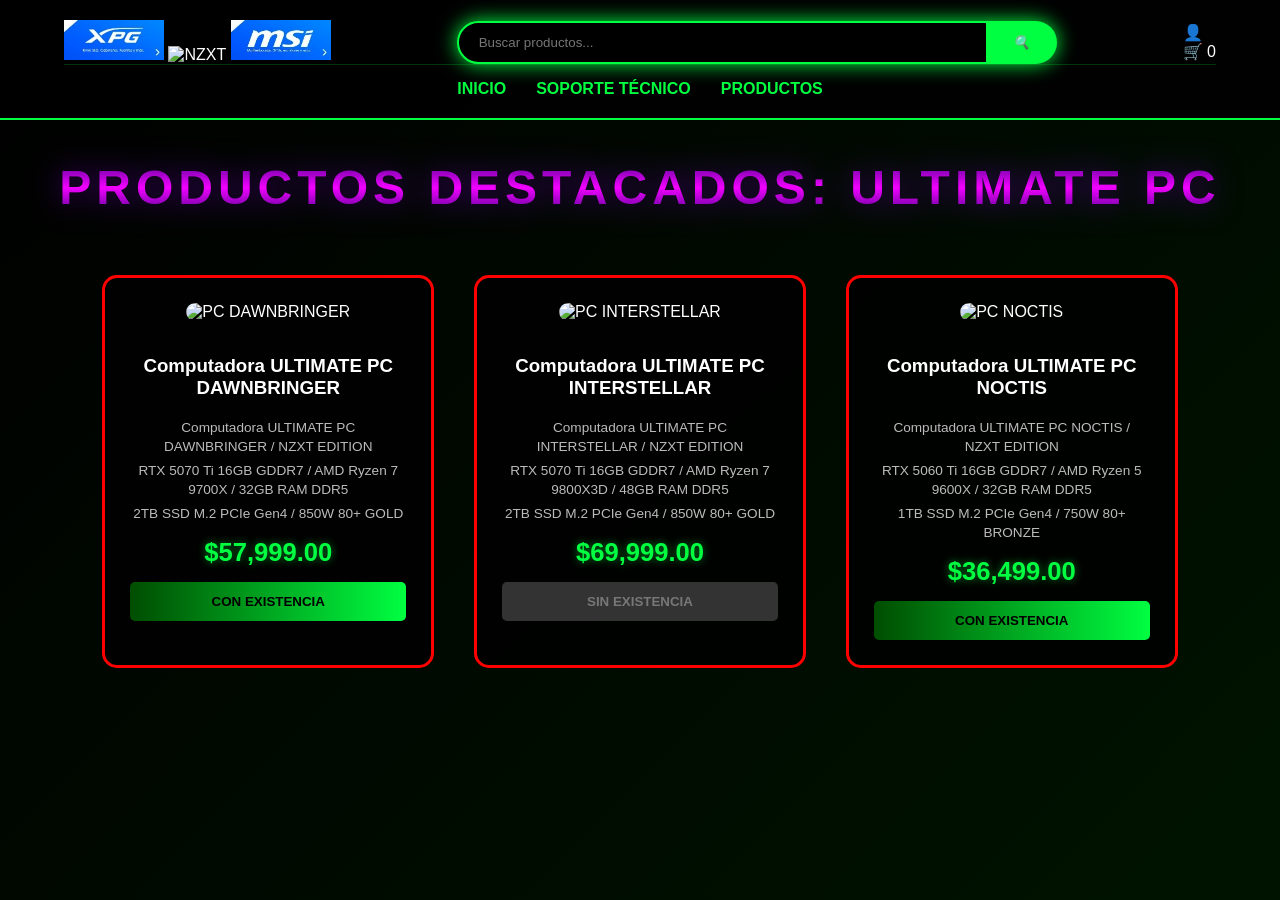
==== UltimatePC.html @ 89a64c2a "Add files via upload" ====
<!DOCTYPE html>
<html lang="es">
<head>
    <meta charset="UTF-8">
    <meta name="viewport" content="width=device-width, initial-scale=1.0">
    <title>Tienda de Hardware - E-commerce</title>
    <link rel="stylesheet" href="UltimatePc.css">
</head>

<body>

    <header>
        <nav class="top-nav">
            <div class="logos-marcas">
                <img src="xpg-publicidad.jpg" alt="XPG" width="100">
                <img src="nzxt-Publicidad.jpg" alt="NZXT" width="100">
                <img src="msi-publicidad.jpg" alt="MSI" width="100">
            </div>

            <div class="search-container">
                <input type="text" id="searchInput" placeholder="Buscar productos...">
                <button onclick="searchProduct()"><i class="fas fa-search">🔍</i></button>
            </div>

            <div class="user-cart">
                <div class="user-icon">👤</div>
                <div class="cart-container" onclick="toggleCart()">
                    <span class="cart-icon">🛒</span>
                    <span id="cart-count">0</span>   
                </div>
            </div>
        </nav>

        <nav class="main-menu">
            <ul>
                <li><a href="index.html">INICIO</a></li>
                <li><a href="soporte.html">Soporte Técnico</a></li>
                <li><a href="Productos.html">PRODUCTOS</a></li>
            </ul>
        </nav>
    </header>
    
    <main>
        <div class="contenedor-centrado">
            <h2 class="section-title">PRODUCTOS DESTACADOS: ULTIMATE PC</h2>
        </div>
       
        <div class="product-grid">
            <div class="product-card">
                <img src="Computadora-ULTIMATE-PC-DAWNBRINGER-1.png" alt="PC DAWNBRINGER" width="200">
                <div class="product-info">
                    <h3>Computadora ULTIMATE PC DAWNBRINGER</h3>
                    <p class="specs">Computadora ULTIMATE PC DAWNBRINGER / NZXT EDITION</p>
                    <p class="specs">RTX 5070 Ti 16GB GDDR7 / AMD Ryzen 7 9700X / 32GB RAM DDR5</p>
                    <p class="specs">2TB SSD M.2 PCIe Gen4 / 850W 80+ GOLD</p>
                    <p class="price">$57,999.00</p>
                    <button class="btn-buy" onclick="addToCart()">CON EXISTENCIA</button>
                </div>
            </div>

            <div class="product-card">
                <img src="Computadora-ULTIMATE-PC-INTERSTELLAR.png" alt="PC INTERSTELLAR" width="200">
                <div class="product-info">
                    <h3>Computadora ULTIMATE PC INTERSTELLAR</h3>
                    <p class="specs">Computadora ULTIMATE PC INTERSTELLAR / NZXT EDITION</p>
                    <p class="specs">RTX 5070 Ti 16GB GDDR7 / AMD Ryzen 7 9800X3D / 48GB RAM DDR5</p>
                    <p class="specs">2TB SSD M.2 PCIe Gen4 / 850W 80+ GOLD</p>
                    <p class="price">$69,999.00</p>
                    <button class="btn-buy" style="cursor: default;" disabled>SIN EXISTENCIA</button>
                </div>
            </div>

            <div class="product-card">
                <img src="Computadora-ULTIMATE-PC-NOCTIS.png" alt="PC NOCTIS" width="200">
                <div class="product-info">
                    <h3>Computadora ULTIMATE PC NOCTIS</h3>
                    <p class="specs">Computadora ULTIMATE PC NOCTIS / NZXT EDITION</p>
                    <p class="specs"> RTX 5060 Ti 16GB GDDR7 / AMD Ryzen 5 9600X / 32GB RAM DDR5</p>
                    <p class="specs">1TB SSD M.2 PCIe Gen4 / 750W 80+ BRONZE</p>
                    <p class="price">$36,499.00</p>
                    <button class="btn-buy" onclick="addToCart()">CON EXISTENCIA</button>
                </div>
            </div>
        </div>
    </main>

    <script>
        let cartCount = 0;
        function addToCart() {
            cartCount++;
            document.getElementById('cart-count').innerText = cartCount;
            alert("Producto añadido al carrito");
        }

        function searchProduct() {
            let query = document.getElementById('searchInput').value;
            alert("Buscando: " + query);
        }

        function toggleCart() {
            alert("Tienes " + cartCount + " productos en tu carrito.");
        }
    </script>
</body>
</html>
---- UltimatePc.css ----
/* --- Animación para el fondo metálico movible --- */
@keyframes fluidMetal {
    0% { background-position: 0% 50%; }
    50% { background-position: 100% 50%; }
    100% { background-position: 0% 50%; }
}

/* --- Animación para el marco RGB de las tarjetas --- */
@keyframes rgbBorder {
    0% { border-color: #ff0000; box-shadow: 0 0 15px #ff0000; }
    33% { border-color: #00ff00; box-shadow: 0 0 15px #00ff00; }
    66% { border-color: #0000ff; box-shadow: 0 0 15px #0000ff; }
    100% { border-color: #ff0000; box-shadow: 0 0 15px #ff0000; }
}

/* Configuración General */
body {
    background: linear-gradient(-45deg, #000000, #003300, #001a00, #000000);
    background-size: 400% 400%;
    animation: fluidMetal 12s ease infinite;
    color: #ffffff;
    font-family: 'Segoe UI', Tahoma, Geneva, Verdana, sans-serif;
    margin: 0;
    padding: 0;
    min-height: 100vh;
    overflow-x: hidden;
}

/* Header y Navegación (Se mantiene intacto) */
header {
    background-color: rgba(0, 0, 0, 0.9); 
    border-bottom: 2px solid #00ff41;
    padding: 20px 5%;
}

.top-nav {
    display: flex;
    justify-content: space-between;
    align-items: center;
    width: 100%;
    gap: 40px;
}

/* --- BARRA DE BÚSQUEDA --- */
.search-container {
    display: flex;
    flex: 1;
    max-width: 600px;
    filter: drop-shadow(0 0 10px #00ff41);
}

.search-container input {
    flex: 1;
    padding: 12px 20px;
    border-radius: 25px 0 0 25px;
    border: 2px solid #00ff41;
    background: #000;
    color: #00ff41;
    outline: none;
}

.search-container button {
    padding: 10px 25px;
    border-radius: 0 25px 25px 0;
    border: 2px solid #00ff41;
    border-left: none;
    background-color: #00ff41;
    color: #000;
    font-weight: bold;
    cursor: pointer;
}

/* --- MENÚ PRINCIPAL --- */
.main-menu ul {
    list-style: none;
    display: flex;
    justify-content: center;
    gap: 30px;
    padding: 15px 0 0 0;
    margin: 0;
    border-top: 1px solid rgba(0, 255, 65, 0.2);
}

.main-menu a {
    text-decoration: none;
    color: #00ff41;
    font-weight: bold;
    text-transform: uppercase;
    transition: 0.3s;
}

.main-menu a:hover {
    color: #fff;
    text-shadow: 0 0 10px #00ff41;
}

/* --- CENTRADO DEL TÍTULO SECCIÓN --- */
.contenedor-centrado {
    display: flex;
    justify-content: center; 
    align-items: center;    
    padding: 40px 0;
    text-align: center;
}

.section-title {
    font-size: 3rem;
    margin: 0;
    text-transform: uppercase;
    letter-spacing: 5px;
    font-weight: 900;
    
    /* Efecto Metálico Púrpura/Rosa según tu código */
    background: linear-gradient(
        to bottom, 
        #51018f 0%, 
        #f200ff 50%, 
        #51018f 100%
    );
    
    -webkit-background-clip: text;
    -webkit-text-fill-color: transparent;
    filter: drop-shadow(0 0 15px rgba(81, 1, 143, 0.8));
}

/* --- GRID DE PRODUCTOS (Solo Ultimate PC) --- */
.product-grid {
    display: grid;
    grid-template-columns: repeat(auto-fit, minmax(320px, 1fr));
    gap: 40px;
    padding: 20px 8%;
    justify-items: center;
}

.product-card {
    background-color: rgba(0, 0, 0, 0.85);
    padding: 25px;
    text-align: center;
    border-radius: 15px;
    border: 3px solid #ff0000; 
    animation: rgbBorder 6s linear infinite;
    transition: transform 0.4s ease, filter 0.3s ease;
    max-width: 350px;
}

.product-card:hover {
    transform: translateY(-10px) scale(1.02);
    filter: brightness(1.2);
}

.product-card img {
    border-radius: 10px;
    margin-bottom: 15px;
    max-width: 100%;
}

.price {
    font-size: 1.6rem;
    color: #00ff41;
    text-shadow: 0 0 8px rgba(0, 255, 65, 0.5);
    font-weight: bold;
    margin: 15px 0;
}

.specs {
    font-size: 0.85rem;
    color: #bbb;
    margin: 5px 0;
    line-height: 1.4;
}

.btn-buy {
    background: linear-gradient(90deg, #004d00, #00ff41);
    color: black;
    border: none;
    padding: 12px 25px;
    border-radius: 5px;
    font-weight: bold;
    text-transform: uppercase;
    cursor: pointer;
    width: 100%;
    transition: 0.3s;
}

.btn-buy:disabled {
    background: #333;
    color: #777;
    cursor: not-allowed;
}

.btn-buy:hover:not(:disabled) {
    box-shadow: 0 0 20px #00ff41;
    letter-spacing: 1px;
}
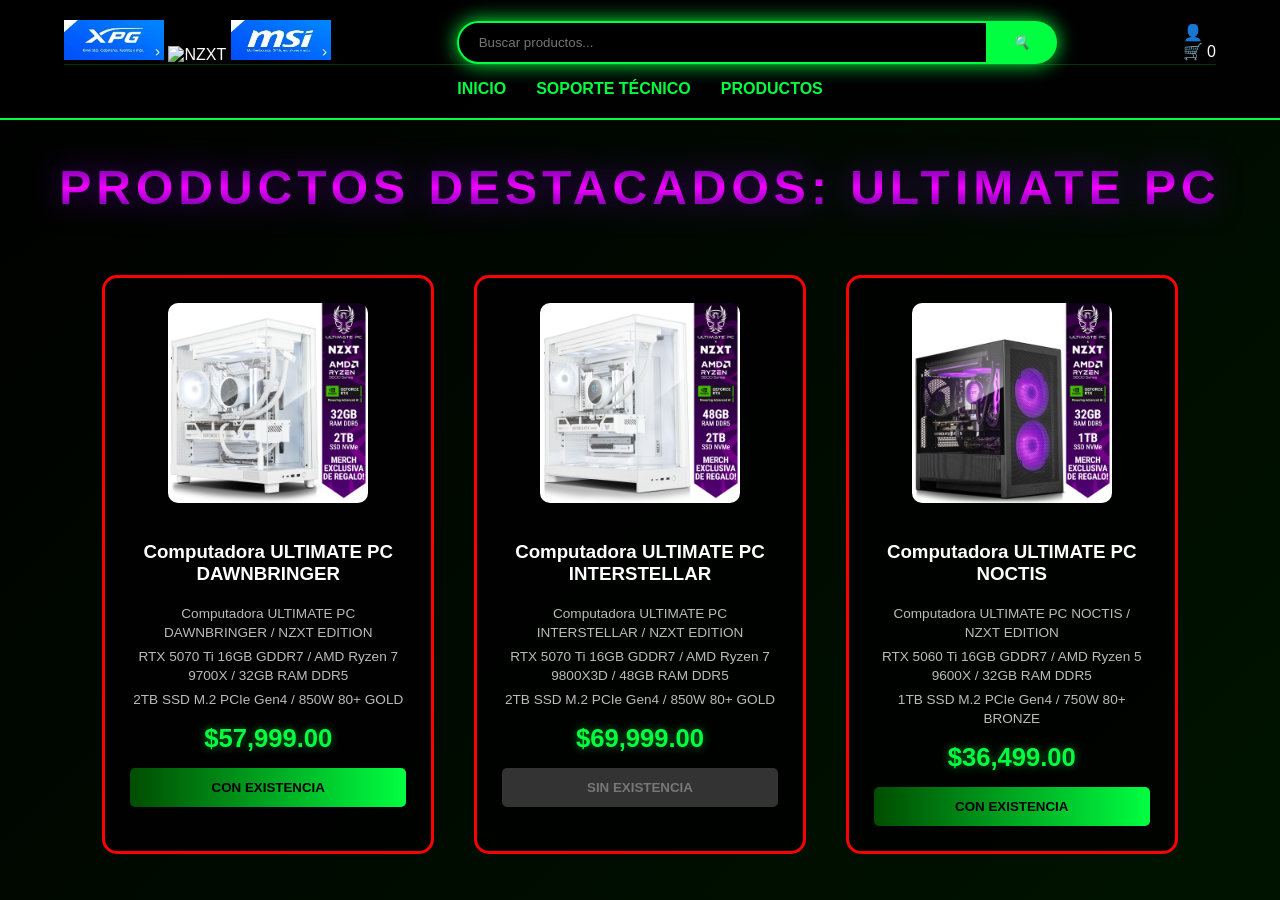
==== commit 869b5204: "Update UltimatePC.html" ====
--- a/UltimatePC.html
+++ b/UltimatePC.html
@@ -47,7 +47,7 @@
        
         <div class="product-grid">
             <div class="product-card">
-                <img src="Computadora-ULTIMATE-PC-DAWNBRINGER-1.png" alt="PC DAWNBRINGER" width="200">
+                <img src="computadora-ultimate-pc-dawnbringer-1.png" alt="PC DAWNBRINGER" width="200">
                 <div class="product-info">
                     <h3>Computadora ULTIMATE PC DAWNBRINGER</h3>
                     <p class="specs">Computadora ULTIMATE PC DAWNBRINGER / NZXT EDITION</p>
@@ -59,7 +59,7 @@
             </div>
 
             <div class="product-card">
-                <img src="Computadora-ULTIMATE-PC-INTERSTELLAR.png" alt="PC INTERSTELLAR" width="200">
+                <img src="computadora-ultimate-pc-interstellar.png" alt="PC INTERSTELLAR" width="200">
                 <div class="product-info">
                     <h3>Computadora ULTIMATE PC INTERSTELLAR</h3>
                     <p class="specs">Computadora ULTIMATE PC INTERSTELLAR / NZXT EDITION</p>
@@ -71,7 +71,7 @@
             </div>
 
             <div class="product-card">
-                <img src="Computadora-ULTIMATE-PC-NOCTIS.png" alt="PC NOCTIS" width="200">
+                <img src="computadora-ultimate-pc-noctis.png" alt="PC NOCTIS" width="200">
                 <div class="product-info">
                     <h3>Computadora ULTIMATE PC NOCTIS</h3>
                     <p class="specs">Computadora ULTIMATE PC NOCTIS / NZXT EDITION</p>
@@ -102,4 +102,4 @@
         }
     </script>
 </body>
-</html>+</html>
